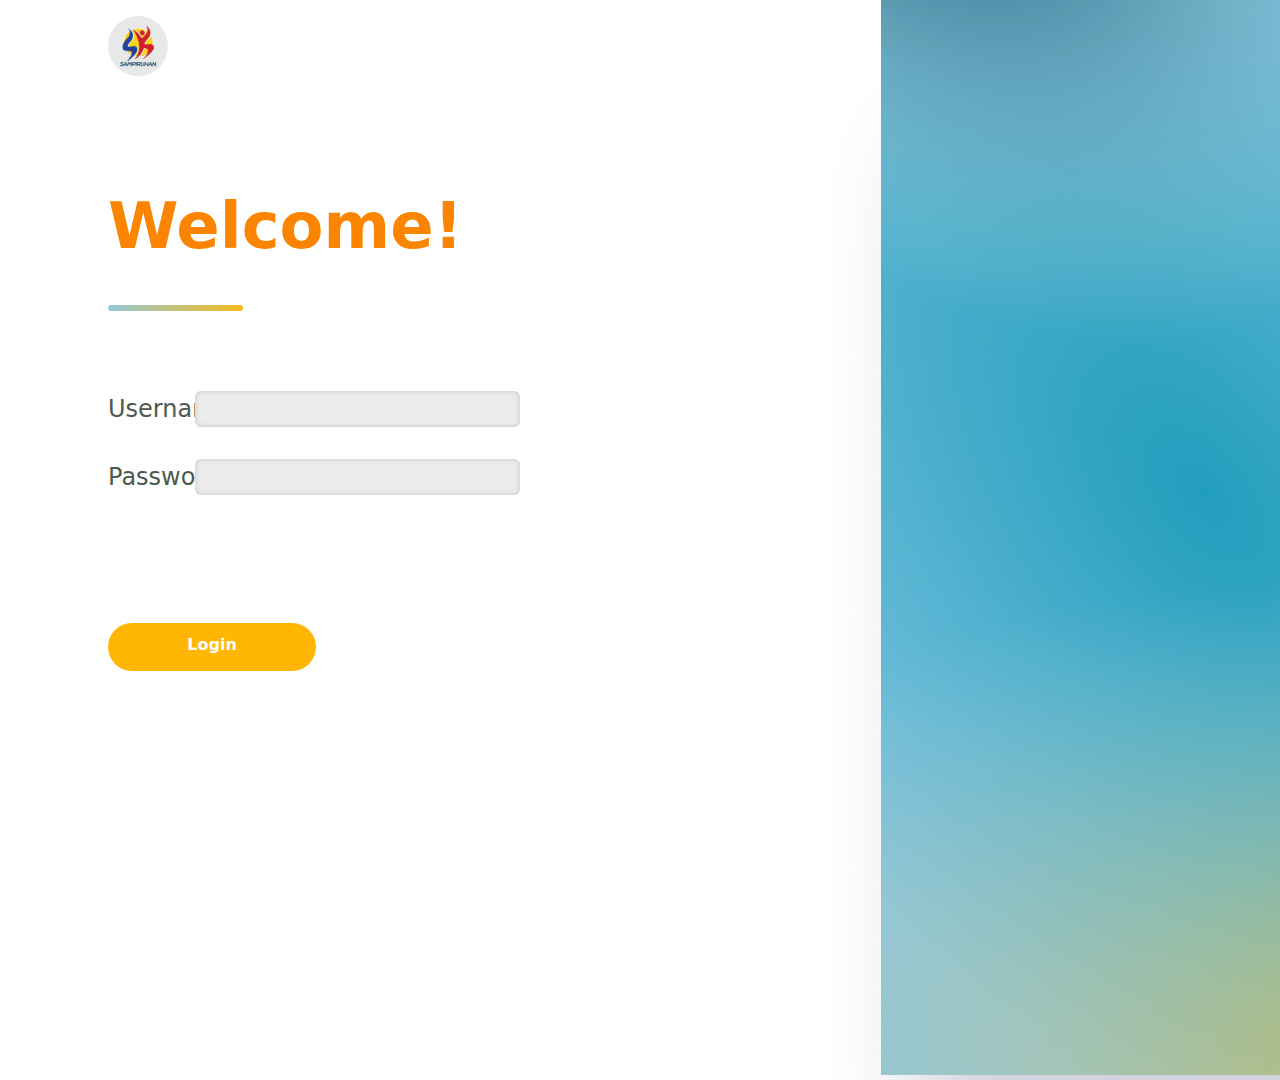
==== index.html @ c3b0ebe2 "backup - responsive login page" ====
<!DOCTYPE html>
<html lang="en">

<head>
    <meta charset="utf-8">
    <meta name="viewport" content="width=device-width, initial-scale=1.0, shrink-to-fit=no">
    <title>logintrial2</title>
    <link rel="stylesheet" href="assets/bootstrap/css/bootstrap.min.css">
    <link rel="stylesheet" href="assets/css/Login-Form-Basic-icons.css">
    <link rel="stylesheet" href="assets/scss/index.css">
</head>

<body>
    <div></div>
    <div class="row no-gutters" id="left-panel">
        <div class="col col">
            <div class="row">
                <div class="col"><img id="kkis-logo" src="assets/img/kkis-logo.svg"></div>
            </div>
            <div class="row">
                <div class="col" id="title">
                    <h1 id="welcome-txt">Welcome!</h1><img id="line-gradient" src="assets/img/decorative.png">
                </div>
            </div>
            <div class="row" id="form-panel">
                <div class="col col-9">
                    <form class="text-center" method="post">
                        <div class="row" id="username">
                            <div class="col col-3 col-xxl-2 col-xl-2 col-lg-3 col-md-4 col-sm-4 col-xs-8" id="username">
                                <p>Username</p>
                            </div>
                            <div class="col col-xxl-6 col-sm-8">
                                <div class="mb-3"><input class="form-control" type="email" name="email"></div>
                            </div>
                        </div>
                        <div class="row">
                            <div class="col col-xxl-2 col-xl-2 col-3 col-lg-3 col-md-4 col-sm-4">
                                <p>Password</p>
                            </div>
                            <div class="col col-xxl-6 col-sm-8">
                                <div class="mb-3"><input class="form-control" type="password" name="password"></div>
                            </div>
                        </div>
                        <div class="col-6 col-4 col-xxl-4 col-xl-5 col-md-6 col-sm-7 col-xs-8" id="div-btn">
                            <div id="login-btn" class="mb-3"><button class="btn btn-primary d-block w-100" type="submit" style="padding-bottom: 5px;padding-top: 2px;">Login</button></div>
                        </div>
                    </form>
                </div>
            </div>
        </div>
        <div class="col col-5"><img id="side-panel" src="assets/img/side%20panel.png" style="overflow: hidden;margin-left: 3px;margin-right: 2px;"></div>
    </div>
    <script src="assets/bootstrap/js/bootstrap.min.js"></script>
</body>

</html>
---- assets/css/Login-Form-Basic-icons.css ----
.bs-icon {
  --bs-icon-size: .75rem;
  display: flex;
  flex-shrink: 0;
  justify-content: center;
  align-items: center;
  font-size: var(--bs-icon-size);
  width: calc(var(--bs-icon-size) * 2);
  height: calc(var(--bs-icon-size) * 2);
  color: var(--bs-primary);
}

.bs-icon-xs {
  --bs-icon-size: 1rem;
  width: calc(var(--bs-icon-size) * 1.5);
  height: calc(var(--bs-icon-size) * 1.5);
}

.bs-icon-sm {
  --bs-icon-size: 1rem;
}

.bs-icon-md {
  --bs-icon-size: 1.5rem;
}

.bs-icon-lg {
  --bs-icon-size: 2rem;
}

.bs-icon-xl {
  --bs-icon-size: 2.5rem;
}

.bs-icon.bs-icon-primary {
  color: var(--bs-white);
  background: var(--bs-primary);
}

.bs-icon.bs-icon-primary-light {
  color: var(--bs-primary);
  background: rgba(var(--bs-primary-rgb), .2);
}

.bs-icon.bs-icon-semi-white {
  color: var(--bs-primary);
  background: rgba(255, 255, 255, .5);
}

.bs-icon.bs-icon-rounded {
  border-radius: .5rem;
}

.bs-icon.bs-icon-circle {
  border-radius: 50%;
}

#kkis-logo {
  height: 70px;
  margin: 1.5em 0em 1em 0em;
}
---- assets/scss/index.css ----
* {
  box-sizing: border-box;
}

* p {
  font: DM Sans, sans serif;
}

#left-panel {
  margin-left: 6em;
}

#left-panel #kkis-logo {
  height: 60px;
  margin: 1em 0em 1em 0em;
}

#left-panel #title {
  margin-top: -2em;
}

#left-panel #title h1 {
  font-weight: bold;
  font-size: 4rem;
  color: #FB8500;
  margin-top: 2em;
}

#left-panel #title #line-gradient {
  width: 20%;
  margin-top: 2em;
}

#left-panel #form-panel {
  margin-top: 5em;
}

#left-panel #form-panel input {
  background-color: #EBEBEB;
  border: none;
  box-shadow: inset 0 0 5px #C6C6C6;
  margin-bottom: 2em;
}

#left-panel #form-panel p {
  color: #4D5A4D;
  text-align: left;
  font-size: 1.5rem;
}

#left-panel #form-panel #login-btn {
  margin-top: 6em;
}

#left-panel #form-panel #login-btn button {
  background-color: #FFB703;
  font-weight: bold;
  font: DM Sans, sans serif;
  height: 3em;
  border-radius: 1.5em;
  border: none;
  border-color: transparent;
}

.side-img {
  padding: 0em;
  margin-left: -50em;
}

.side-img #side-panel {
  width: 100%;
  padding: 0em 0em 0em 0em;
  margin-left: -30px;
  height: 910px;
  --bs-gutter-x: 0rem;
}

@media (max-width: 1200px) {
  #left-panel #title {
    margin-top: -3em;
  }
  #left-panel #title #line-gradient {
    width: 50%;
  }
  #left-panel #form-panel #username {
    margin-bottom: 1em;
  }
  #left-panel #form-panel #div-btn {
    margin-top: 3em;
  }
}

@media (max-width: 992px) {
  #left-panel #title {
    margin-top: -3em;
  }
  #left-panel #title #line-gradient {
    width: 50%;
  }
  #left-panel #form-panel #div-btn {
    margin-top: 3em;
  }
}

@media (max-width: 768px) {
  #left-panel {
    margin-left: 1.5em;
  }
  #left-panel #form-panel input {
    margin-left: 2em;
  }
}

@media (max-width: 576px) {
  #side-panel {
    display: none;
  }
  #left-panel {
    margin-left: 1.5em;
  }
  #left-panel #kkis-logo {
    height: 50px;
    margin: 1em 0em 1em 0em;
  }
  #left-panel #title {
    margin-top: -2em;
  }
  #left-panel #form-panel {
    margin-top: 2em;
  }
  #left-panel #form-panel input {
    background-color: #EBEBEB;
    border: none;
    box-shadow: inset 0 0 5px #C6C6C6;
    width: 100%;
    height: 2em;
  }
  #left-panel #form-panel p {
    color: #4D5A4D;
    text-align: left;
    font-size: 15px;
  }
  #left-panel #form-panel #login-btn {
    margin-top: 1em;
  }
  #left-panel #form-panel #login-btn button {
    font: DM Sans, sans serif;
    height: 2.5em;
    border-radius: 1.25em;
  }
}

@media (max-width: 360px) {
  #side-panel {
    display: none;
  }
  #left-panel {
    margin-left: 1em;
  }
  #left-panel #kkis-logo {
    height: 40px;
    margin: .5em 0em .5em 0em;
  }
  #left-panel #title {
    margin-top: -2em;
  }
  #left-panel #title h1 {
    font-size: 30px;
  }
  #left-panel #title #line-gradient {
    width: 50%;
  }
  #left-panel #form-panel {
    margin-top: 2em;
  }
  #left-panel #form-panel input {
    background-color: #EBEBEB;
    border: none;
    box-shadow: inset 0 0 5px #C6C6C6;
    width: 100%;
    height: 2em;
    margin-left: 2em;
  }
  #left-panel #form-panel p {
    color: #4D5A4D;
    text-align: left;
    font-size: 15px;
    width: 10em;
    margin-right: 4em;
  }
  #left-panel #form-panel #login-btn {
    margin-top: -1em;
    width: 6em;
  }
  #left-panel #form-panel #login-btn button {
    font: DM Sans, sans serif;
    height: 2em;
    border-radius: 1.25em;
  }
}
/*# sourceMappingURL=index.css.map */
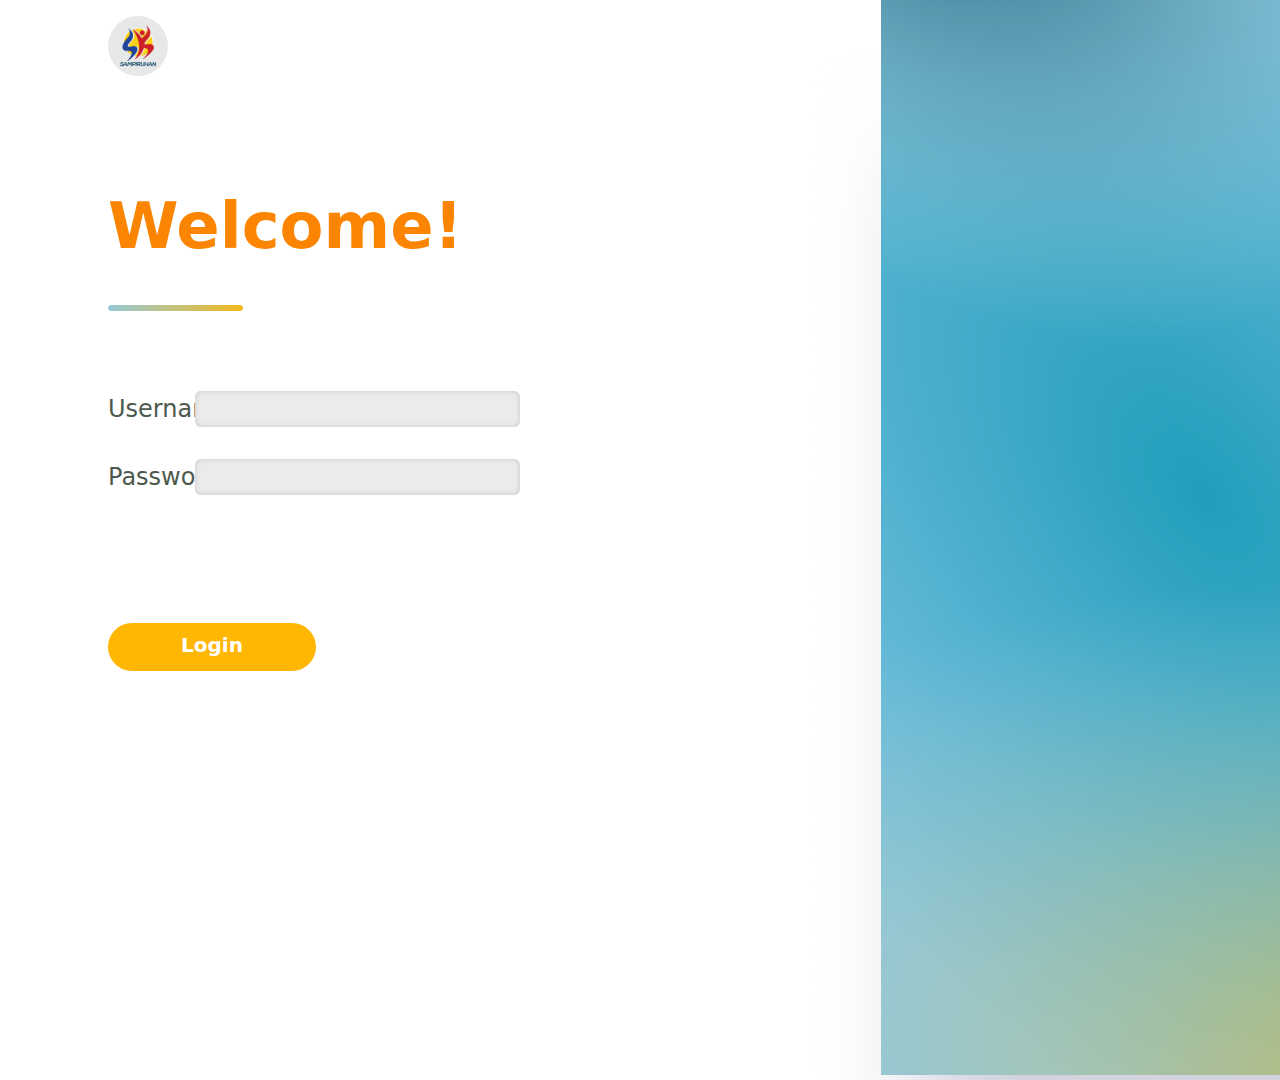
==== commit f9572e84: "mostly unresponsive pa but connected na" ====
--- a/index.html
+++ b/index.html
@@ -42,7 +42,7 @@
                             </div>
                         </div>
                         <div class="col-6 col-4 col-xxl-4 col-xl-5 col-md-6 col-sm-7 col-xs-8" id="div-btn">
-                            <div id="login-btn" class="mb-3"><button class="btn btn-primary d-block w-100" type="submit" style="padding-bottom: 5px;padding-top: 2px;">Login</button></div>
+                            <div id="login-btn" class="mb-3"><button class="btn btn-primary d-block w-100" type="submit" style="padding-bottom: 5px;padding-top: 2px;"><a href="dashboard.html">Login</a></button></div>
                         </div>
                     </form>
                 </div>
--- a/assets/scss/index.css
+++ b/assets/scss/index.css
@@ -4,6 +4,10 @@
 
 * p {
   font: DM Sans, sans serif;
+}
+
+* a {
+  text-decoration: none;
 }
 
 #left-panel {
@@ -62,6 +66,11 @@
   border-color: transparent;
 }
 
+#left-panel #form-panel #login-btn button a {
+  color: #fff;
+  font-size: 1.25rem;
+}
+
 .side-img {
   padding: 0em;
   margin-left: -50em;
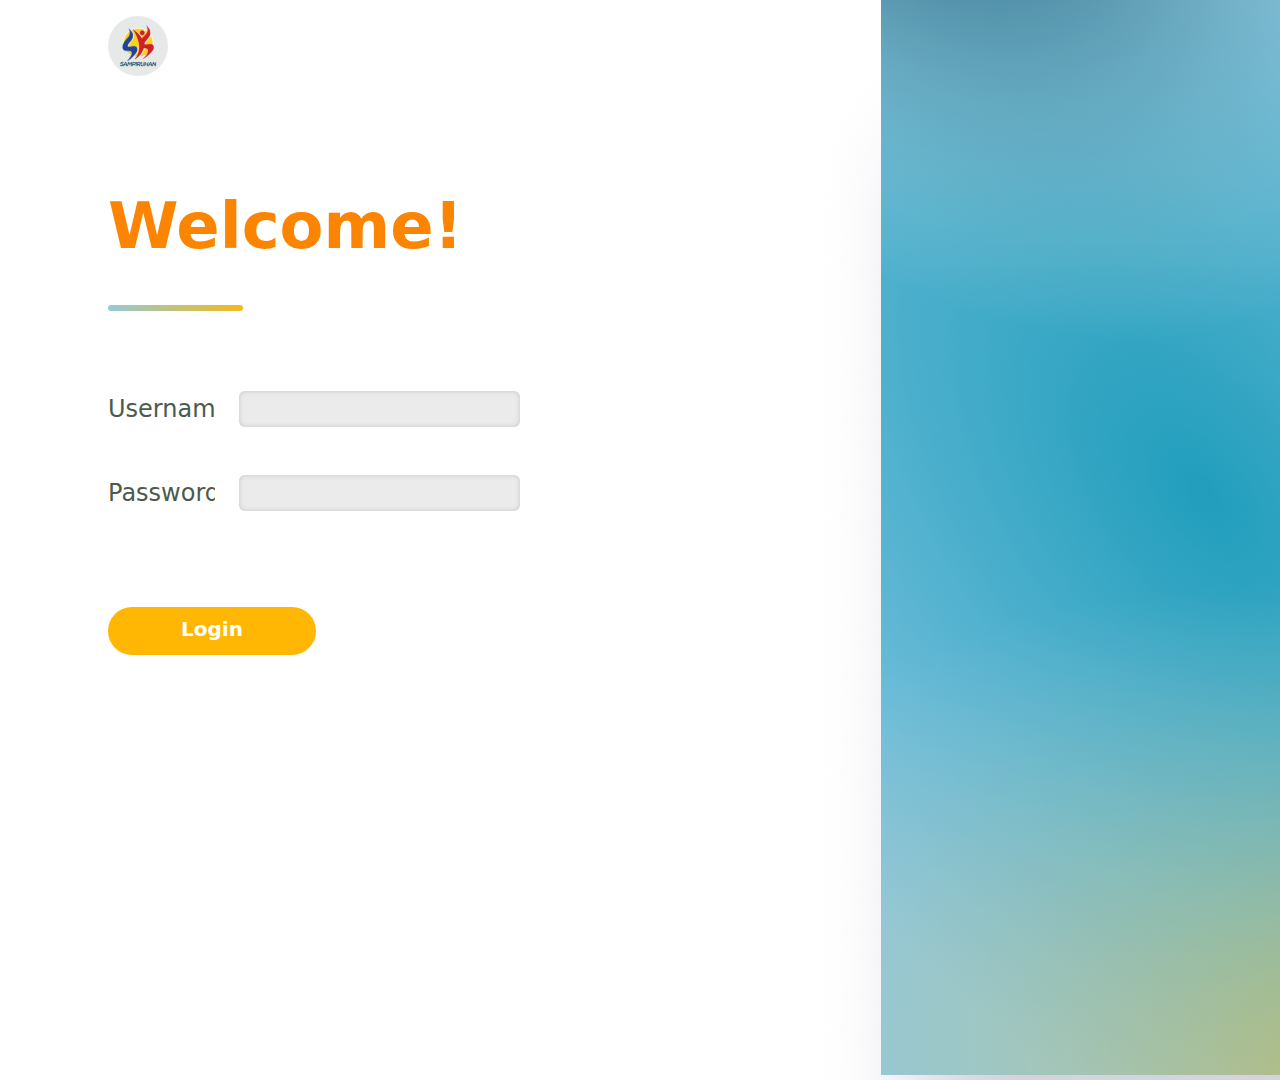
==== commit 1b823bec: "amended overlapping assets in login" ====
--- a/index.html
+++ b/index.html
@@ -4,7 +4,7 @@
 <head>
     <meta charset="utf-8">
     <meta name="viewport" content="width=device-width, initial-scale=1.0, shrink-to-fit=no">
-    <title>logintrial2</title>
+    <title>Login</title>
     <link rel="stylesheet" href="assets/bootstrap/css/bootstrap.min.css">
     <link rel="stylesheet" href="assets/css/Login-Form-Basic-icons.css">
     <link rel="stylesheet" href="assets/scss/index.css">
@@ -26,18 +26,18 @@
                 <div class="col col-9">
                     <form class="text-center" method="post">
                         <div class="row" id="username">
-                            <div class="col col-3 col-xxl-2 col-xl-2 col-lg-3 col-md-4 col-sm-4 col-xs-8" id="username">
+                            <div class="col col-3 col-xxl-3 col-xl-3 col-lg-4 col-md-5 col-sm-4 col-xs-8" id="username">
                                 <p>Username</p>
                             </div>
-                            <div class="col col-xxl-6 col-sm-8">
+                            <div class="col col-xxl-6 col-md-7 col-sm-8">
                                 <div class="mb-3"><input class="form-control" type="email" name="email"></div>
                             </div>
                         </div>
                         <div class="row">
-                            <div class="col col-xxl-2 col-xl-2 col-3 col-lg-3 col-md-4 col-sm-4">
+                            <div class="col col-xxl-3 col-xl-3 col-3 col-lg-4 col-md-5 col-sm-4">
                                 <p>Password</p>
                             </div>
-                            <div class="col col-xxl-6 col-sm-8">
+                            <div class="col col-xxl-6 col-md-7 col-sm-8">
                                 <div class="mb-3"><input class="form-control" type="password" name="password"></div>
                             </div>
                         </div>
--- a/assets/scss/index.css
+++ b/assets/scss/index.css
@@ -1,5 +1,6 @@
 * {
   box-sizing: border-box;
+  overflow: hidden;
 }
 
 * p {
@@ -53,7 +54,7 @@
 }
 
 #left-panel #form-panel #login-btn {
-  margin-top: 6em;
+  margin-top: 3em;
 }
 
 #left-panel #form-panel #login-btn button {
@@ -109,11 +110,21 @@
   #left-panel #form-panel #div-btn {
     margin-top: 3em;
   }
-}
-
-@media (max-width: 768px) {
+  #left-panel #form-panel p {
+    font-size: 1.25rem;
+  }
+}
+
+@media (max-width: 790px) {
+  * {
+    overflow: visible;
+  }
+  #side-panel {
+    display: none;
+    visibility: hidden;
+  }
   #left-panel {
-    margin-left: 1.5em;
+    margin-left: 4.5em;
   }
   #left-panel #form-panel input {
     margin-left: 2em;
@@ -160,9 +171,6 @@
 }
 
 @media (max-width: 360px) {
-  #side-panel {
-    display: none;
-  }
   #left-panel {
     margin-left: 1em;
   }
@@ -199,11 +207,12 @@
   }
   #left-panel #form-panel #login-btn {
     margin-top: -1em;
-    width: 6em;
+    width: 10em;
+    font-size: 1rem;
   }
   #left-panel #form-panel #login-btn button {
     font: DM Sans, sans serif;
-    height: 2em;
+    height: 2.5em;
     border-radius: 1.25em;
   }
 }
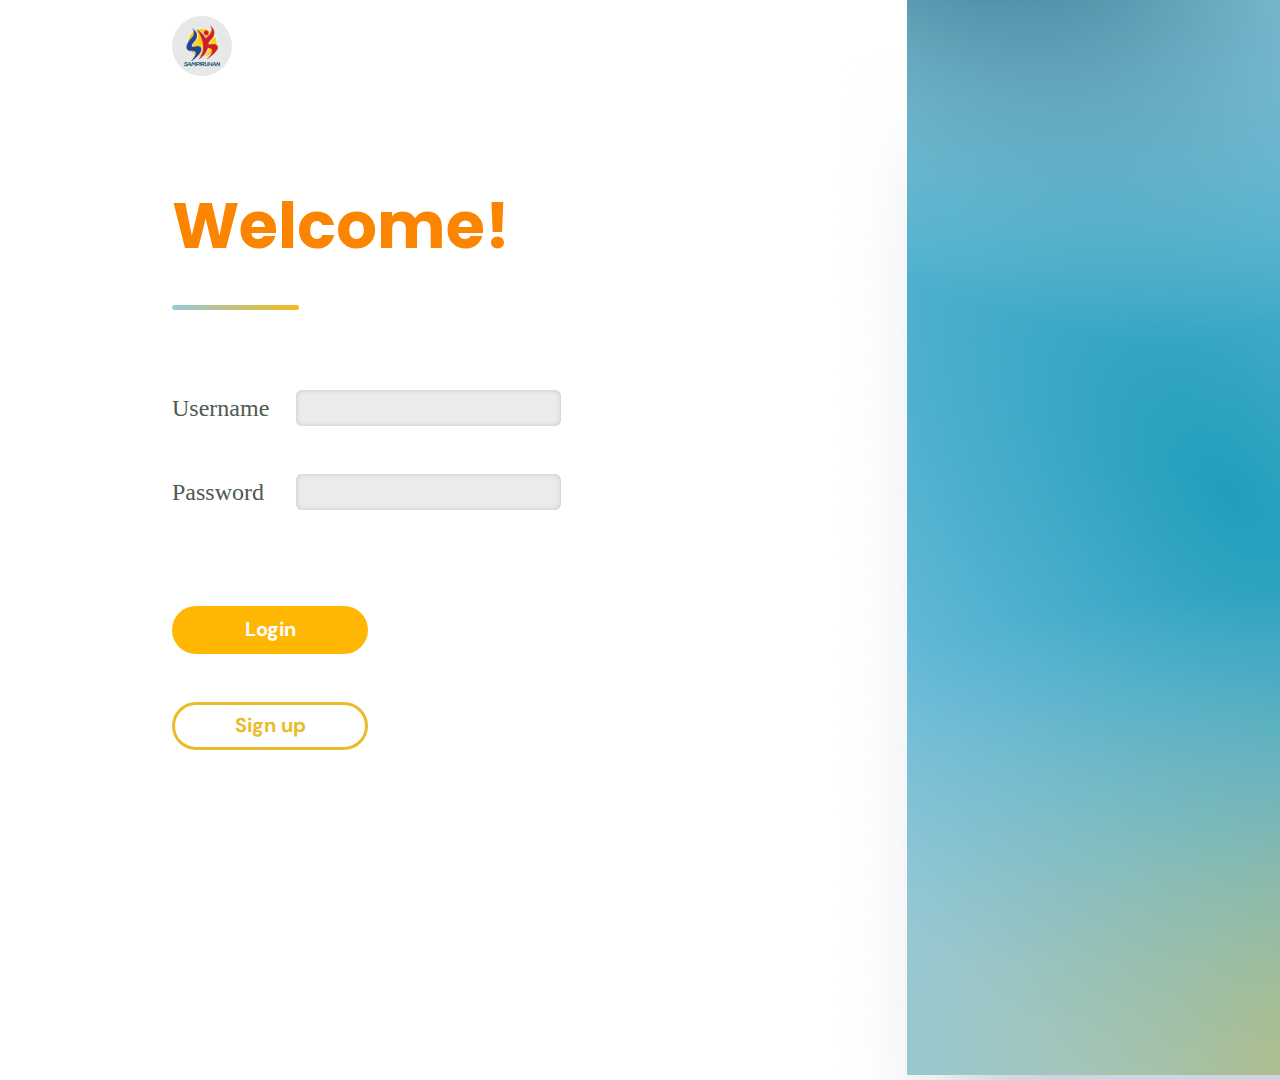
==== commit 2e1714a1: "100% responsive dashboard" ====
--- a/index.html
+++ b/index.html
@@ -5,13 +5,19 @@
     <meta charset="utf-8">
     <meta name="viewport" content="width=device-width, initial-scale=1.0, shrink-to-fit=no">
     <title>Login</title>
+    <!-- Favicon -->
+    <link rel="icon" type="image/x-icon" href="assets/img/kkis-logo.svg">
+    <!-- Bootstrap -->
     <link rel="stylesheet" href="assets/bootstrap/css/bootstrap.min.css">
+    <!-- BS Login Stylesheet -->
     <link rel="stylesheet" href="assets/css/Login-Form-Basic-icons.css">
+    <!-- Custom Stylesheet -->
     <link rel="stylesheet" href="assets/scss/index.css">
 </head>
 
 <body>
     <div></div>
+    <!-- START OF LEFT PANEL -->
     <div class="row no-gutters" id="left-panel">
         <div class="col col">
             <div class="row">
@@ -22,6 +28,8 @@
                     <h1 id="welcome-txt">Welcome!</h1><img id="line-gradient" src="assets/img/decorative.png">
                 </div>
             </div>
+
+            <!-- FORM -->
             <div class="row" id="form-panel">
                 <div class="col col-9">
                     <form class="text-center" method="post">
@@ -41,15 +49,22 @@
                                 <div class="mb-3"><input class="form-control" type="password" name="password"></div>
                             </div>
                         </div>
+                    
+                    <!-- LOGIN & SIGNUP BUTTON -->
                         <div class="col-6 col-4 col-xxl-4 col-xl-5 col-md-6 col-sm-7 col-xs-8" id="div-btn">
                             <div id="login-btn" class="mb-3"><button class="btn btn-primary d-block w-100" type="submit" style="padding-bottom: 5px;padding-top: 2px;"><a href="dashboard.html">Login</a></button></div>
+                            <div id="signup-btn" class="mb-3"><button class="btn btn-outline d-block w-100" type="submit" style="padding-bottom: 5px;padding-top: 2px;"><a href="#">Sign up</a></button></div>
                         </div>
                     </form>
                 </div>
             </div>
         </div>
+
+        <!-- RIGHT PANEL - GRADIENT PANEL -->
         <div class="col col-5"><img id="side-panel" src="assets/img/side%20panel.png" style="overflow: hidden;margin-left: 3px;margin-right: 2px;"></div>
     </div>
+
+    <!-- JS -->
     <script src="assets/bootstrap/js/bootstrap.min.js"></script>
 </body>
 
--- a/assets/scss/index.css
+++ b/assets/scss/index.css
@@ -1,10 +1,27 @@
+@import url("https://fonts.googleapis.com/css2?family=Poppins:ital,wght@0,200;0,400;0,500;0,600;0,700;0,800;1,500;1,700&display=swap");
+@import url("https://fonts.googleapis.com/css2?family=DM+Sans:ital,wght@0,400;0,500;0,700;1,400;1,500&display=swap");
+@font-face {
+  font-family: "Poppins";
+  src: url("https://fonts.googleapis.com/css2?family=Poppins:ital,wght@0,200;0,400;0,500;0,600;0,700;0,800;1,500;1,700&display=swap");
+}
+
+@font-face {
+  font-family: "DM Sans";
+  src: url("https://fonts.googleapis.com/css2?family=Poppins:ital,wght@0,200;0,400;0,500;0,600;0,700;0,800;1,500;1,700&display=swap");
+}
+
 * {
   box-sizing: border-box;
   overflow: hidden;
 }
 
+* h1 {
+  font-family: "Poppins";
+  color: #FB8500;
+}
+
 * p {
-  font: DM Sans, sans serif;
+  font-family: "DM Sans";
 }
 
 * a {
@@ -12,7 +29,7 @@
 }
 
 #left-panel {
-  margin-left: 6em;
+  margin-left: 10em;
 }
 
 #left-panel #kkis-logo {
@@ -60,7 +77,7 @@
 #left-panel #form-panel #login-btn button {
   background-color: #FFB703;
   font-weight: bold;
-  font: DM Sans, sans serif;
+  font-family: "DM Sans";
   height: 3em;
   border-radius: 1.5em;
   border: none;
@@ -68,6 +85,43 @@
 }
 
 #left-panel #form-panel #login-btn button a {
+  text-decoration: none;
+  color: #fff;
+  font-size: 1.25rem;
+}
+
+#left-panel #form-panel #login-btn button:hover {
+  background-color: #EBBB2C;
+  transition: 350ms all ease-in;
+  background-color: #FB8500;
+}
+
+#left-panel #signup-btn {
+  margin-top: 3em;
+}
+
+#left-panel #signup-btn button {
+  font-weight: bold;
+  font-family: "DM Sans";
+  height: 3em;
+  border-radius: 1.5em;
+  border-width: .20em;
+  border-color: #EBBB2C;
+}
+
+#left-panel #signup-btn button a {
+  text-decoration: none;
+  color: #EBBB2C;
+  font-size: 1.25rem;
+}
+
+#left-panel #signup-btn button:hover {
+  background-color: #EBBB2C;
+  transition: 350ms all ease-in;
+}
+
+#left-panel #signup-btn button:hover a {
+  text-decoration: none;
   color: #fff;
   font-size: 1.25rem;
 }
@@ -96,7 +150,7 @@
     margin-bottom: 1em;
   }
   #left-panel #form-panel #div-btn {
-    margin-top: 3em;
+    margin-top: .25em;
   }
 }
 
@@ -108,7 +162,7 @@
     width: 50%;
   }
   #left-panel #form-panel #div-btn {
-    margin-top: 3em;
+    margin-top: .25em;
   }
   #left-panel #form-panel p {
     font-size: 1.25rem;
@@ -161,10 +215,18 @@
     font-size: 15px;
   }
   #left-panel #form-panel #login-btn {
-    margin-top: 1em;
+    margin-top: 2.5em;
   }
   #left-panel #form-panel #login-btn button {
-    font: DM Sans, sans serif;
+    font-family: "DM Sans";
+    height: 2.5em;
+    border-radius: 1.25em;
+  }
+  #left-panel #form-panel #signup-btn {
+    margin-top: 3em;
+  }
+  #left-panel #form-panel #signup-btn button {
+    font-family: "DM Sans";
     height: 2.5em;
     border-radius: 1.25em;
   }
@@ -196,7 +258,6 @@
     box-shadow: inset 0 0 5px #C6C6C6;
     width: 100%;
     height: 2em;
-    margin-left: 2em;
   }
   #left-panel #form-panel p {
     color: #4D5A4D;
@@ -206,12 +267,22 @@
     margin-right: 4em;
   }
   #left-panel #form-panel #login-btn {
-    margin-top: -1em;
+    margin-top: 2.5em;
     width: 10em;
     font-size: 1rem;
   }
   #left-panel #form-panel #login-btn button {
-    font: DM Sans, sans serif;
+    font-family: "DM Sans";
+    height: 2.5em;
+    border-radius: 1.25em;
+  }
+  #left-panel #form-panel #signup-btn {
+    margin-top: 2.5em;
+    width: 10em;
+    font-size: 1rem;
+  }
+  #left-panel #form-panel #signup-btn button {
+    font-family: "DM Sans";
     height: 2.5em;
     border-radius: 1.25em;
   }
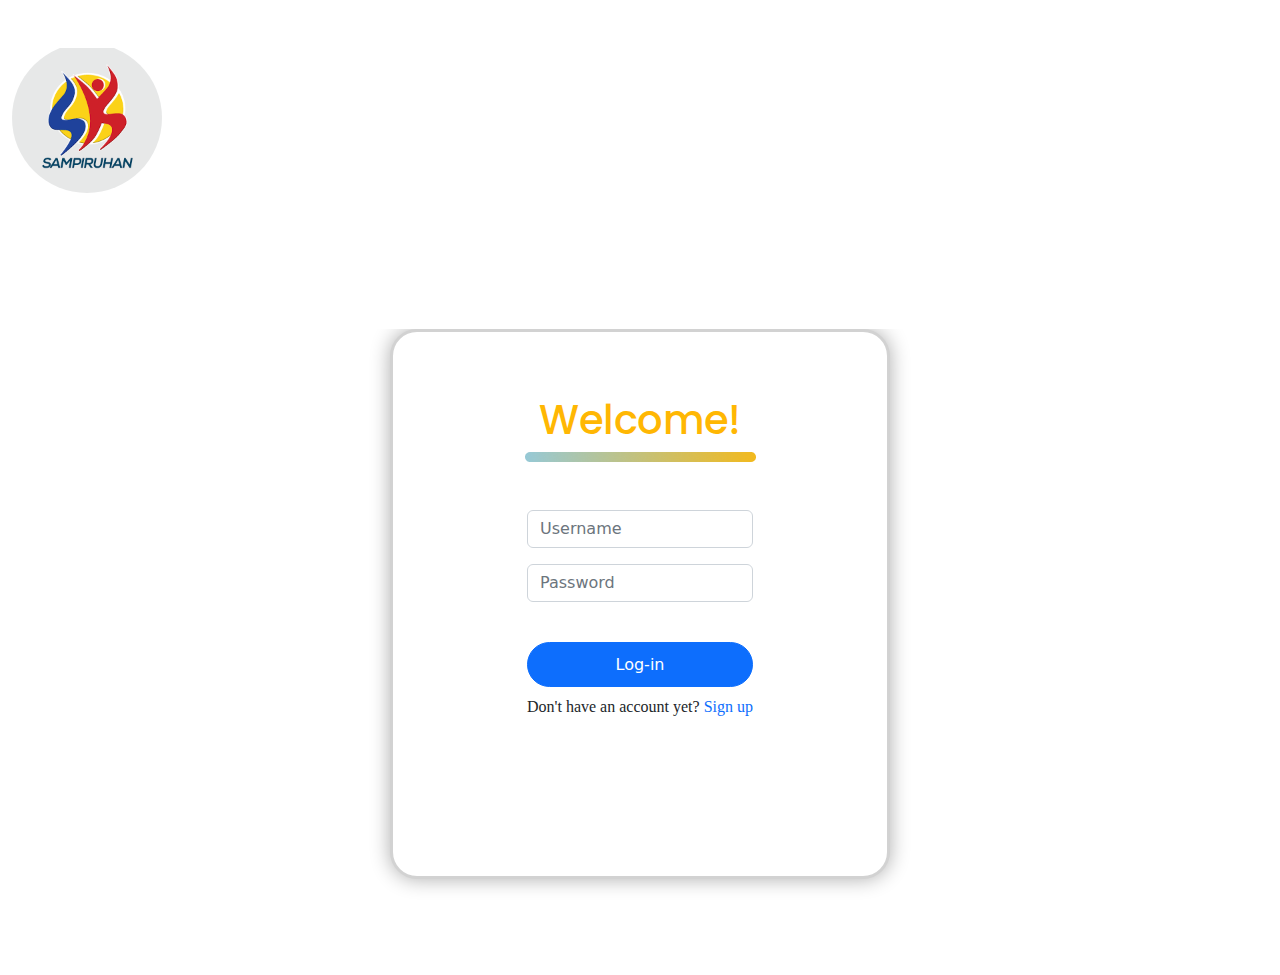
==== commit 2cedc182: "login page" ====
--- a/index.html
+++ b/index.html
@@ -4,67 +4,61 @@
 <head>
     <meta charset="utf-8">
     <meta name="viewport" content="width=device-width, initial-scale=1.0, shrink-to-fit=no">
-    <title>Login</title>
+    <title>Index</title>
     <!-- Favicon -->
     <link rel="icon" type="image/x-icon" href="assets/img/kkis-logo.svg">
     <!-- Bootstrap -->
     <link rel="stylesheet" href="assets/bootstrap/css/bootstrap.min.css">
+    <link rel="stylesheet" href="https://fonts.googleapis.com/css?family=Poppins&amp;display=swap">
     <!-- BS Login Stylesheet -->
     <link rel="stylesheet" href="assets/css/Login-Form-Basic-icons.css">
     <!-- Custom Stylesheet -->
     <link rel="stylesheet" href="assets/scss/index.css">
 </head>
 
-<body>
-    <div></div>
-    <!-- START OF LEFT PANEL -->
-    <div class="row no-gutters" id="left-panel">
-        <div class="col col">
-            <div class="row">
-                <div class="col"><img id="kkis-logo" src="assets/img/kkis-logo.svg"></div>
-            </div>
-            <div class="row">
-                <div class="col" id="title">
-                    <h1 id="welcome-txt">Welcome!</h1><img id="line-gradient" src="assets/img/decorative.png">
-                </div>
-            </div>
+<body style="background: url(&quot;assets/img/gradient-bg.webp&quot;);">
+    <section class="position-relative py-4 py-xl-5">
 
-            <!-- FORM -->
-            <div class="row" id="form-panel">
-                <div class="col col-9">
-                    <form class="text-center" method="post">
-                        <div class="row" id="username">
-                            <div class="col col-3 col-xxl-3 col-xl-3 col-lg-4 col-md-5 col-sm-4 col-xs-8" id="username">
-                                <p>Username</p>
+        <!-- TOP ROW/PANEL - Logo -->
+        <div class="row mb-5" id="top-panel" style="margin-top: 0px;margin-left: 0px;">
+            <div class="col col-xxl-3 col-xl-3 col-lg-3 col-xs-12"><img class="d-flex justify-content-start" id="logo" src="assets/img/kkis-logo.svg" style="margin-top: -5px;width: 150px;"></div>
+            <div class="col col-xxl-3 col-xl-3 col-lg-3 col-sm-2"></div>
+            <div class="col col-xxl-3 col-xl-3 col-lg-3"></div>
+            <div class="col col-xxl-3 col-xl-3 col-lg-3"></div>
+        </div>
+
+        <!-- FORM PANEL -->
+        <div class="container" id="login-panel">
+            <div class="row d-flex justify-content-center" style="margin-top: 5.5em;">
+                <div class="col-md-6 col-xl-4 d-flex d-sm-flex d-md-flex d-lg-flex d-xl-flex d-xxl-flex justify-content-center justify-content-sm-center justify-content-md-center justify-content-lg-center justify-content-xl-center justify-content-xxl-center col-xxl-6 col-xl-6 col-md-8 col-xs-12">
+                    <div class="card d-xxl-flex justify-content-xxl-center mb-5" style="border-radius: 27px;height: 550px;border-width: 3px;border-top-color: rgb(142);border-right-color: 202,;border-bottom-color: 230;;border-left-color: 202 ;width: 500px;padding: 1em;padding-top: 3em;box-shadow: 0px 0px 20px 0px #aeaeae;">
+                        <div class="card-body d-flex flex-column align-items-center" style="height: 395px;">
+                            <div style="margin-bottom: 3em;">
+                                <div class="row">
+                                    <div class="col d-flex justify-content-center">
+                                        <h1 class="welcome-sign" style="font-family: poppins;--bs-body-font-weight: bold;color: rgb(255, 183, 3);">Welcome!</h1>
+                                    </div>
+                                </div>
+                                <div class="row">
+                                    <div class="col d-flex d-sm-flex d-md-flex d-lg-flex d-xl-flex d-xxl-flex justify-content-center justify-content-sm-center justify-content-md-center justify-content-lg-center justify-content-xl-center justify-content-xxl-center align-items-xxl-center"><img class="d-xxl-flex" src="assets/img/decorative.png"></div>
+                                </div>
                             </div>
-                            <div class="col col-xxl-6 col-md-7 col-sm-8">
-                                <div class="mb-3"><input class="form-control" type="email" name="email"></div>
-                            </div>
+                            <form class="text-center" id="input-panel" method="post">
+                                <div class="mb-3"><input class="form-control" type="email" name="email" placeholder="Username"></div>
+                                <div class="mb-3"><input class="form-control" type="password" name="password" placeholder="Password"></div>
+                            
+                            <!-- LOGIN BUTTON -->
+                                <div class="mb-2" style="margin-top: 2.5em;"><button class="btn btn-primary d-block w-100 rounded-pill" id="login-btn" type="submit" style="height: 45px;">Log-in</button></div>
+                                <p class="d-xxl-flex justify-content-xxl-center" id="signup-phrase">Don't have an account yet? <a href="#" class="signup-txt"> Sign up</a></p>  
+                            </form>
                         </div>
-                        <div class="row">
-                            <div class="col col-xxl-3 col-xl-3 col-3 col-lg-4 col-md-5 col-sm-4">
-                                <p>Password</p>
-                            </div>
-                            <div class="col col-xxl-6 col-md-7 col-sm-8">
-                                <div class="mb-3"><input class="form-control" type="password" name="password"></div>
-                            </div>
-                        </div>
-                    
-                    <!-- LOGIN & SIGNUP BUTTON -->
-                        <div class="col-6 col-4 col-xxl-4 col-xl-5 col-md-6 col-sm-7 col-xs-8" id="div-btn">
-                            <div id="login-btn" class="mb-3"><button class="btn btn-primary d-block w-100" type="submit" style="padding-bottom: 5px;padding-top: 2px;"><a href="dashboard.html">Login</a></button></div>
-                            <div id="signup-btn" class="mb-3"><button class="btn btn-outline d-block w-100" type="submit" style="padding-bottom: 5px;padding-top: 2px;"><a href="#">Sign up</a></button></div>
-                        </div>
-                    </form>
+                    </div>
                 </div>
             </div>
         </div>
+    </section>
 
-        <!-- RIGHT PANEL - GRADIENT PANEL -->
-        <div class="col col-5"><img id="side-panel" src="assets/img/side%20panel.png" style="overflow: hidden;margin-left: 3px;margin-right: 2px;"></div>
-    </div>
 
-    <!-- JS -->
     <script src="assets/bootstrap/js/bootstrap.min.js"></script>
 </body>
 
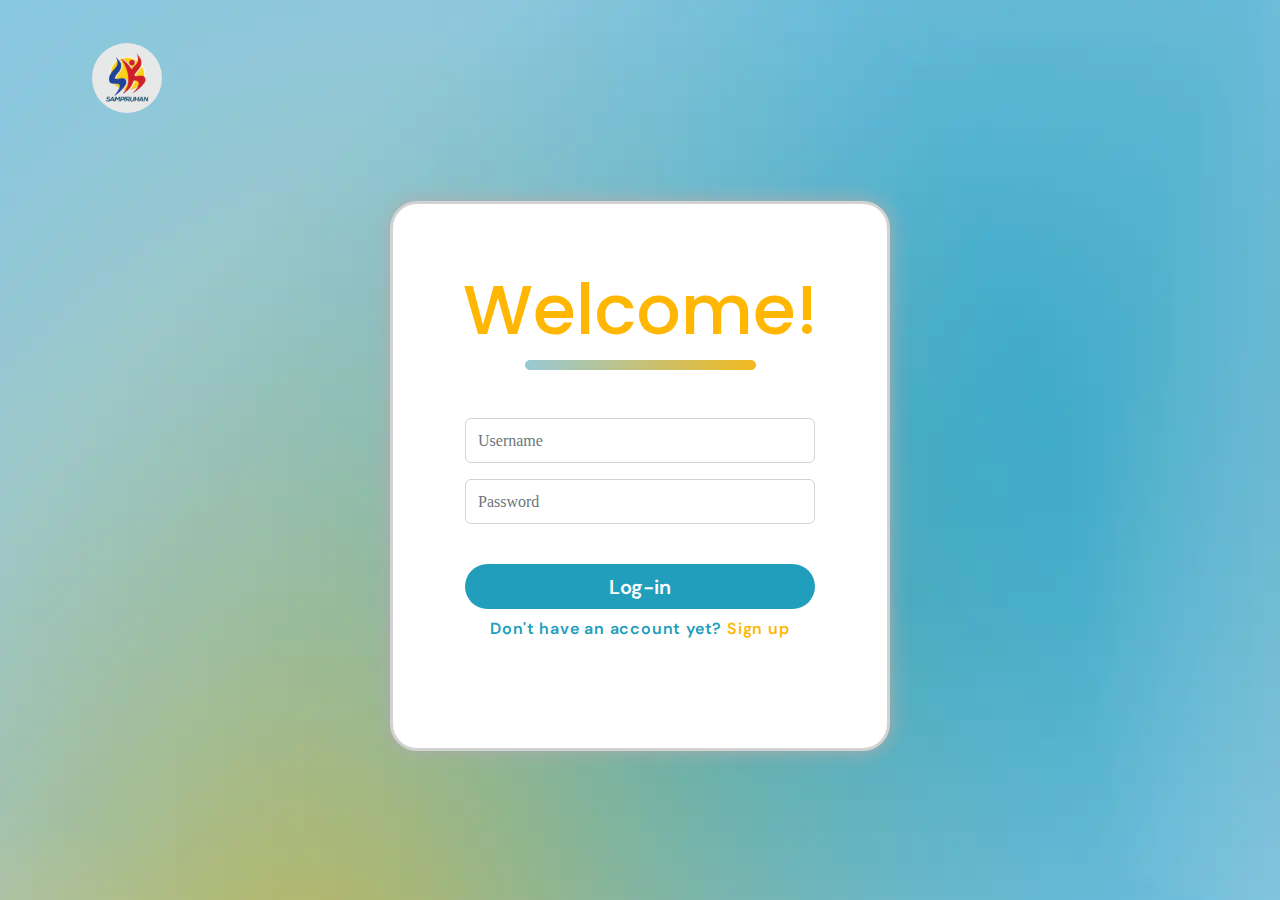
==== commit 05df367c: "Update index.html" ====
--- a/index.html
+++ b/index.html
@@ -13,7 +13,7 @@
     <!-- BS Login Stylesheet -->
     <link rel="stylesheet" href="assets/css/Login-Form-Basic-icons.css">
     <!-- Custom Stylesheet -->
-    <link rel="stylesheet" href="assets/scss/index.css">
+    <link rel="stylesheet" href="assets/css/index.css">
 </head>
 
 <body style="background: url(&quot;assets/img/gradient-bg.webp&quot;);">
@@ -62,4 +62,4 @@
     <script src="assets/bootstrap/js/bootstrap.min.js"></script>
 </body>
 
-</html>+</html>
--- a/assets/css/index.css
+++ b/assets/css/index.css
@@ -0,0 +1,95 @@
+@import url("https://fonts.googleapis.com/css2?family=Poppins:ital,wght@0,200;0,400;0,500;0,600;0,700;0,800;1,500;1,700&display=swap");
+@import url("https://fonts.googleapis.com/css2?family=DM+Sans:ital,wght@0,400;0,500;0,700;1,400;1,500&display=swap");
+@font-face {
+  font-family: "Poppins";
+  src: url("https://fonts.googleapis.com/css2?family=Poppins:ital,wght@0,200;0,400;0,500;0,600;0,700;0,800;1,500;1,700&display=swap");
+}
+
+@font-face {
+  font-family: "DM Sans";
+  src: url("https://fonts.googleapis.com/css2?family=Poppins:ital,wght@0,200;0,400;0,500;0,600;0,700;0,800;1,500;1,700&display=swap");
+}
+
+* {
+  box-sizing: border-box;
+}
+
+* h1 {
+  font-family: "Poppins";
+}
+
+* a {
+  text-decoration: none;
+}
+
+#top-panel {
+  width: 100%;
+  margin-right: 50em;
+}
+
+#top-panel #logo {
+  padding-left: 5em;
+}
+
+#login-panel h1 {
+  font-size: 70px;
+}
+
+#login-panel input {
+  width: 350px;
+  height: 45px;
+  font-family: "DM Sans";
+}
+
+#login-panel form #login-btn {
+  font-family: "DM Sans";
+  font-weight: 600;
+  font-size: 1.25rem;
+  background-color: #219EBC;
+  border: none;
+}
+
+#login-panel form #login-btn:hover {
+  transition: 350ms all ease-in;
+  background-color: #04496A;
+}
+
+#login-panel form #signup-phrase {
+  font-family: "DM Sans";
+  font-weight: 600;
+  letter-spacing: .05rem;
+  color: #219EBC;
+}
+
+#login-panel form #signup-phrase a {
+  text-decoration: none;
+  color: #FFB703;
+}
+
+#login-panel form #signup-phrase a:hover {
+  text-decoration: underline;
+}
+
+@media (max-width: 632px) {
+  #top-panel #logo {
+    padding-left: 0em;
+    width: 70px;
+    height: 70px;
+  }
+}
+
+@media (max-width: 400px) {
+  #top-panel #logo {
+    margin-left: -2em;
+    width: 60px;
+    height: 60px;
+  }
+  #login-panel h1 {
+    font-size: 3em;
+  }
+  #login-panel input {
+    width: 100%;
+    height: 45px;
+  }
+}
+/*# sourceMappingURL=index.css.map */